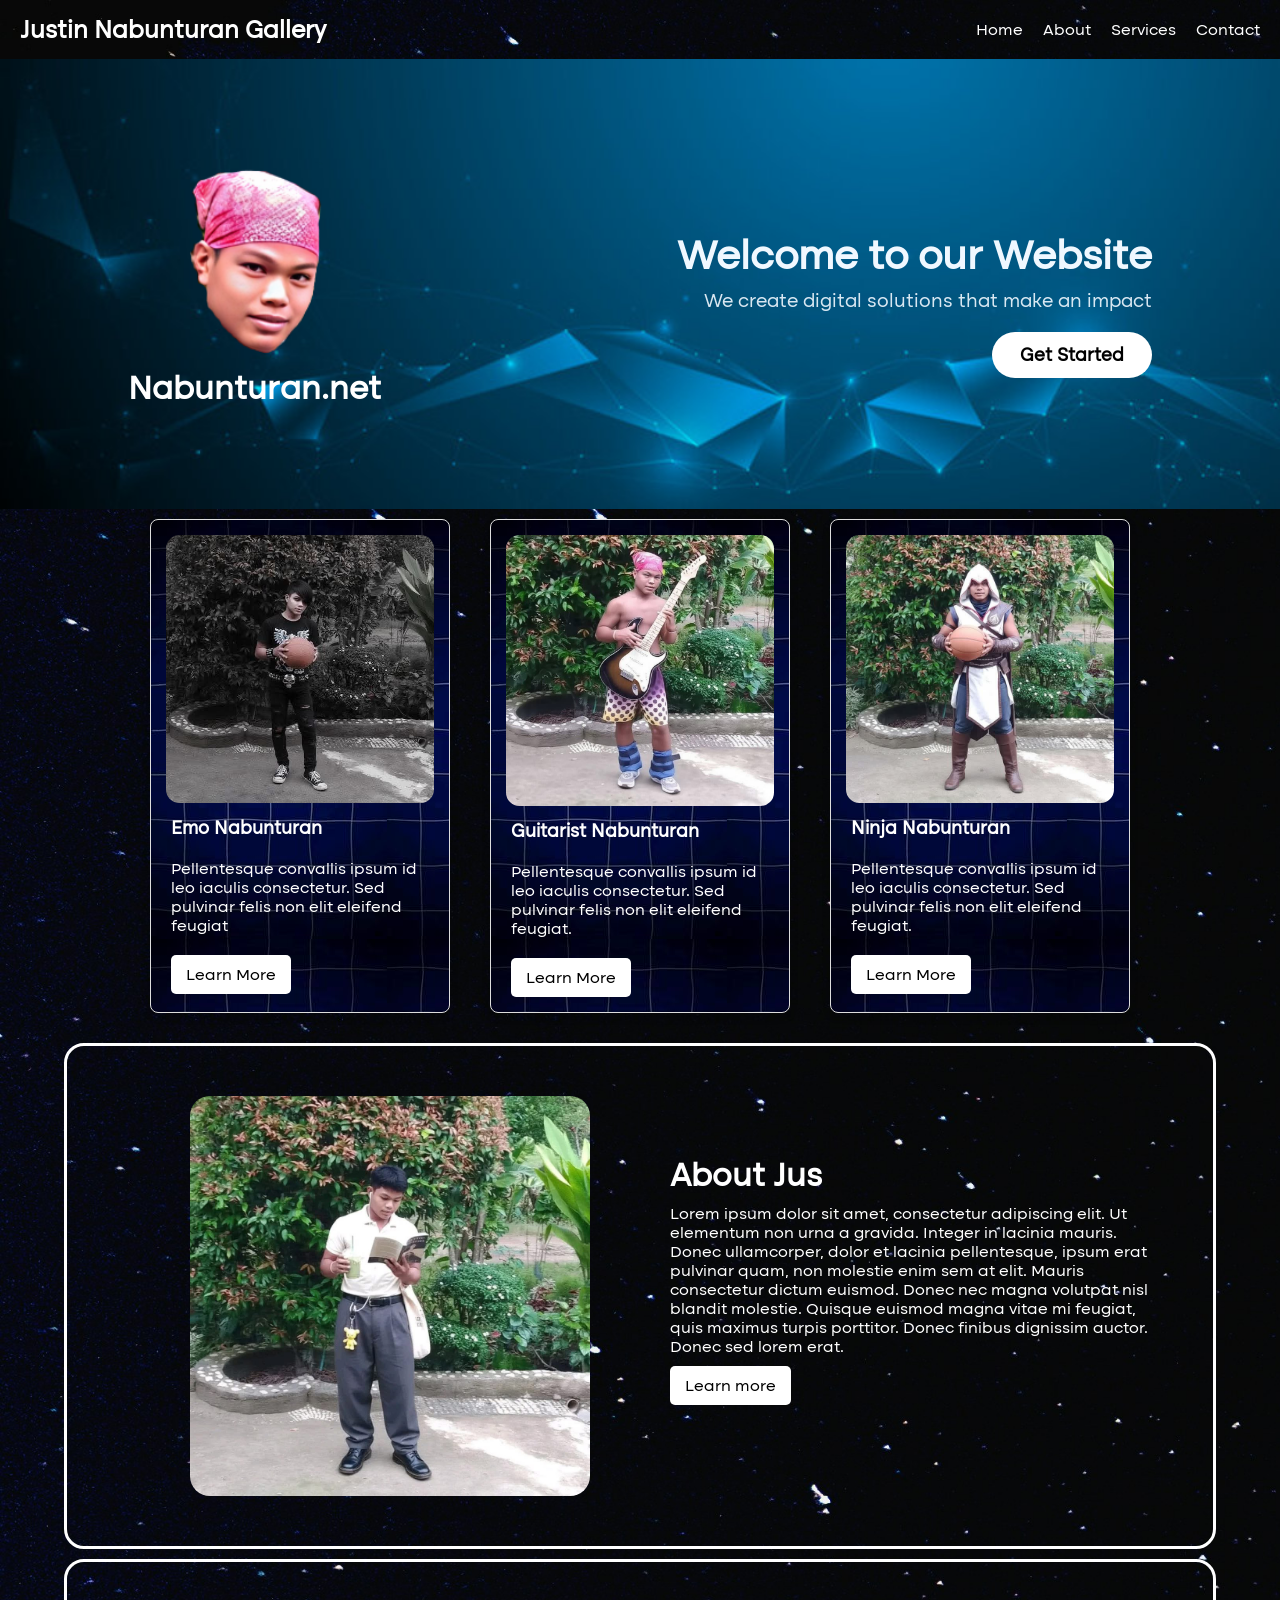
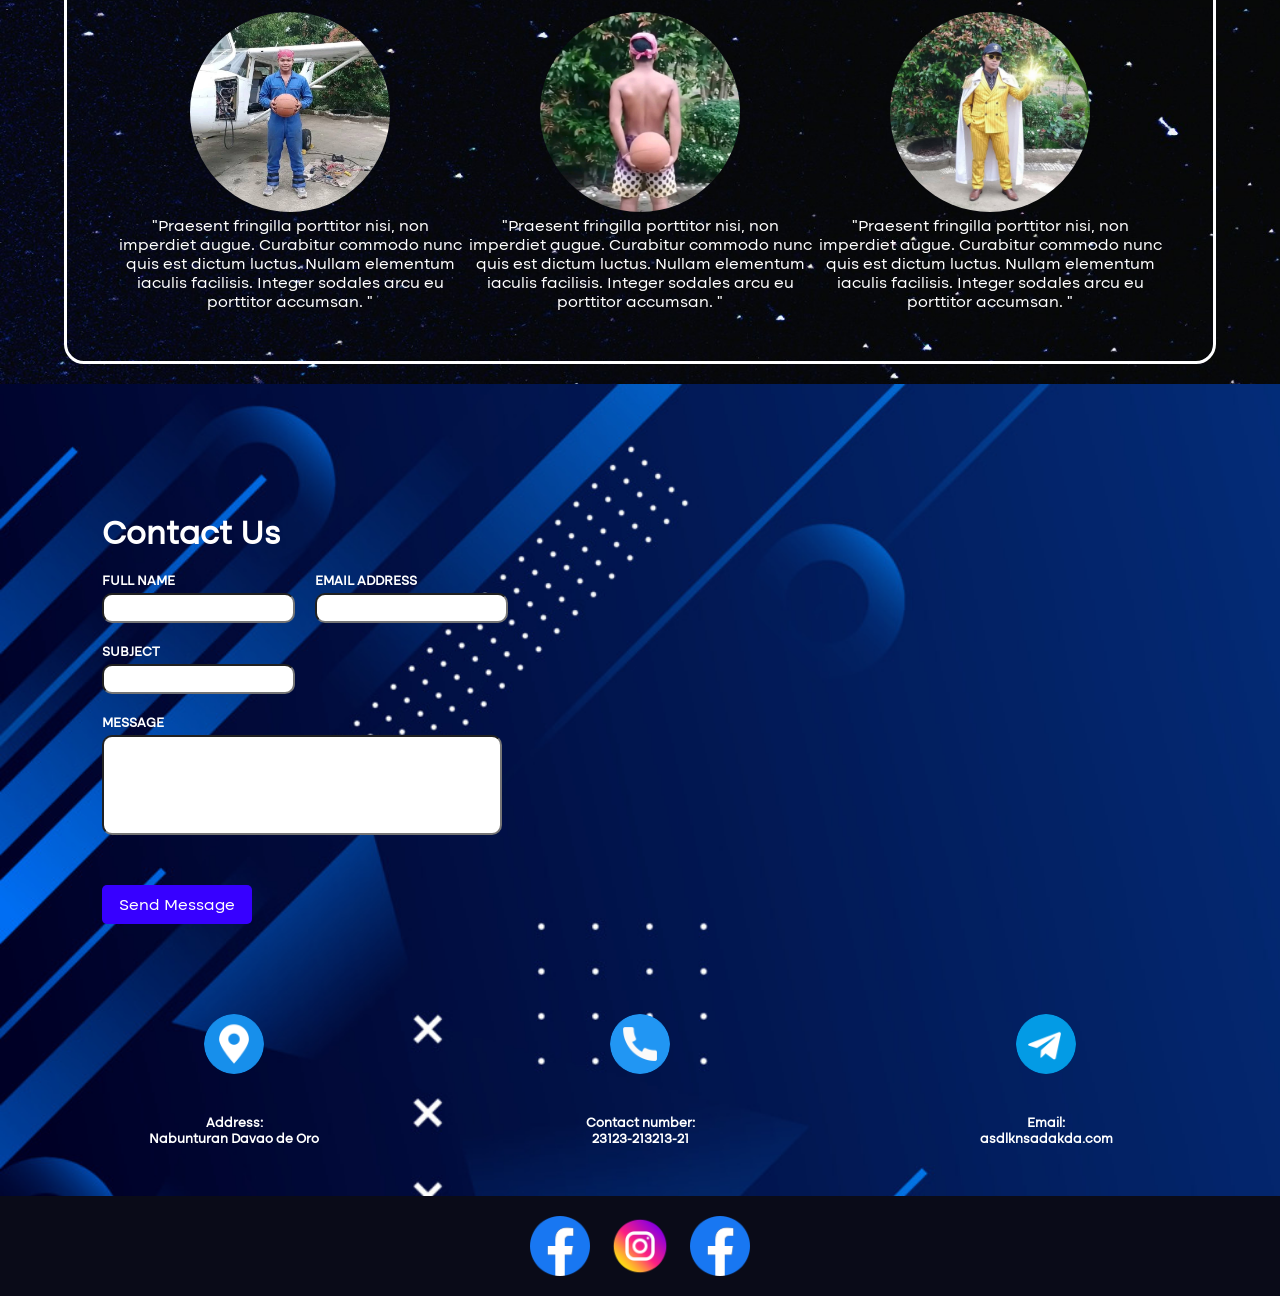
==== html/justin/index.html @ 05ebfe9b "Initial portfolio site with Vercel configuration" ====
<!DOCTYPE html>
<html lang="en">
<head>
    <meta charset="UTF-8">
    <meta name="viewport" content="width=device-width, initial-scale=1.0">
    <title>Nabunturan.net</title>
    <link rel="stylesheet" href="/css/justin/style.css">
    <link rel="icon" href="/src/images/justinHEad.png">
</head>
<body>
    <!-- Navigation -->
     <nav>
        <div class="logo">Justin Nabunturan Gallery</div>
        <ul id="nav-links">
            <li><a href="https://www.yesmagazine.org/wp-content/uploads/imports/f7e3d9e5685c48e1a55739184b8e040c.jpg">Home</a></li>
            <li><a href="#aboutus">About</a></li>
            <li><a href="https://pbs.twimg.com/media/GzfhfC9bkAAfN__.jpg">Services</a></li>
            <li><a href="https://encrypted-tbn0.gstatic.com/images?q=tbn:ANd9GcSH8PuspLZXo8sQLBUVv02Z9p0BjuOAchcGCg&s">Contact</a></li>
        </ul>

        <div class="menu-toggle" id="menu-toggle">
            <span></span>
            <span></span>
            <span></span>
        </div>

     </nav>

     
      <header>
        <div class="logo1">
            <img src="/src/images/justinHEad.png">

            <h1>Nabunturan.net</h1>
        </div>

        <div  class="banner-content">

            <h2>Welcome to our Website</h2>
        
            <p>We create digital solutions that make an impact</p>
            <a href="https://encrypted-tbn0.gstatic.com/images?q=tbn:ANd9GcTnVCYhr3T3TZ3KSzn79GBjmEs9EZqE75oayg&s"><button> Get Started</button> </a>

        </div>

    </header>


    <section class="cards">
        <div class="card">
            <div class="icon"> <img src="/src/images/emonabunturan.JPG" alt="pogi"></div>
            <h3>Emo Nabunturan </h3>
            <p>
                Pellentesque convallis ipsum id leo iaculis consectetur. Sed pulvinar felis non elit eleifend feugiat
            </p>
            <a href="#" class="btn">Learn More</a>
        </div>
        
        
        <div class="card">
            <div class="icon"> <img src="/src/images/guitar.JPG" alt="pogi"></div>
            <h3>Guitarist Nabunturan</h3>
            <p>
                Pellentesque convallis ipsum id leo iaculis consectetur. Sed pulvinar felis non elit eleifend feugiat.
            </p>
            <a href="#" class="btn">Learn More</a>
        </div>
        
         <div class="card">
            <div class="icon"> <img src="/src/images/ninja.JPG" alt="pogi"></div>
            <h3>Ninja Nabunturan</h3>
            <p>
                Pellentesque convallis ipsum id leo iaculis consectetur. Sed pulvinar felis non elit eleifend feugiat.
            </p>
            <a href="#" class="btn">Learn More</a>
        </div>
    </section>


    <div id="aboutus" class="about">

        <div class="aboutCont">
        <img src="/src/images/aboutJust.JPG" alt="aboutJUST">

        <div class="about_content">
        <h1>About Jus</h1>
        <p>Lorem ipsum dolor sit amet, consectetur adipiscing elit. Ut elementum non urna a gravida. Integer in lacinia mauris. Donec ullamcorper, dolor et lacinia pellentesque, ipsum erat pulvinar quam, non molestie enim sem at elit. Mauris consectetur dictum euismod. Donec nec magna volutpat nisl blandit molestie. Quisque euismod magna vitae mi feugiat, quis maximus turpis porttitor. Donec finibus dignissim auctor. Donec sed lorem erat.</p>

         <a href="#" class="btn1">Learn more</a>
         </div>
</div>

    </div>

    

<div class="testimonial"> 

  <div class="aboutCont">
<div class="testimony">

 
<img src="/src/images/erplayn.JPG" alt="baunt">

<p>"Praesent fringilla porttitor nisi, non imperdiet augue. Curabitur commodo nunc quis est dictum luctus. Nullam elementum iaculis facilisis. Integer sodales arcu eu porttitor accumsan. "</p>

 </div>

 <div class="testimony">

 
<img src="/src/images/justback.JPG" alt="baunt">

<p>"Praesent fringilla porttitor nisi, non imperdiet augue. Curabitur commodo nunc quis est dictum luctus. Nullam elementum iaculis facilisis. Integer sodales arcu eu porttitor accumsan. "</p>

 </div>
 <div class="testimony">

 
<img src="/src/images/animey.JPG" alt="baunt">

<p>"Praesent fringilla porttitor nisi, non imperdiet augue. Curabitur commodo nunc quis est dictum luctus. Nullam elementum iaculis facilisis. Integer sodales arcu eu porttitor accumsan. "</p>

 </div>
</div>


</div>






    <footer>
        
  
<div class="contactus">
<form action="">
    <div class="contacts">
        <h1>Contact Us</h1>
        <div class="form-row">
            <div class="form-column">
                <h5>FULL NAME</h5>
                <input class="hayt" type="text" >
            </div>
            <div class="form-column email">
                <h5>EMAIL ADDRESS</h5>
                <input class="hayt" type="email" >
            </div>
        </div>
        <div class="form-column">
            <h5>SUBJECT</h5>
            <input class="hayt"  type="text" >
        </div>
        <div class="form-column">
            <h5>MESSAGE</h5>
            <input class="mesej" type="text" >
        </div>
         <a href="#" class="btnM">Send Message</a>
    </div>
    </form>

    <iframe src="https://www.google.com/maps/embed?pb=!1m18!1m12!1m3!1d126571.02011747796!2d125.93069801292732!3d7.537368482058234!2m3!1f0!2f0!3f0!3m2!1i1024!2i768!4f13.1!3m3!1m2!1s0x32fc032cf6e4dbd3%3A0x84581f77a9efa0d1!2sNabunturan%2C%20Davao%20de%20Oro!5e0!3m2!1sen!2sph!4v1758262034088!5m2!1sen!2sph" width="600" height="450" style="border:0;" allowfullscreen="" loading="lazy" referrerpolicy="no-referrer-when-downgrade"></iframe>

    
</div>

<div class="details">

    <div class="detailCont">

    <img src="/src/images/location.png" alt="loclogo">
    <div class="detailtxt">
    <h5>Address: <p> Nabunturan Davao de Oro</p></h5>
    </div>
        </div>

        <div class="detailCont">

    <img src="/src/images/call.png" alt="loclogo">
    <div class="detailtxt">
    <h5>Contact number: <p> 23123-213213-21</p></h5>
    </div>
        </div>
        <div class="detailCont">

    <img src="/src/images/telegram.png  " alt="loclogo">
    <div class="detailtxt">
    <h5>Email: <p> asdlknsadakda.com</p></h5>
    </div>
        </div>

</div>
</div>



    <div class="tiilan">

        <img src="/src/images/facebook (3).png" alt="">
           <img src="/src/images/instagram.png" alt="">
              <img src="/src/images/facebook (3).png" alt="">

    </div>

    </footer>







     <!-- Banner
        <section class="banner">
                <h1>Welcome to My Website</h1>
                <p>This is a simple responsive navigation with a banner.</p>
        </section>

        <script>
            const menuToggle = document.getElementById("menu-toggle");
            const navLinks = document.getElementById("nav-links");

            menuToggle.addEventListener("click", () => {
                navLinks.classList.toggle("active");
            });
        </script> -->
</body>
</html>
---- css/justin/style.css ----
@font-face {
  font-family: 'altone';
  src: url('/src/fonts/Altone Trial-Regular.ttf') format('truetype');
  font-weight: normal;
  font-style: normal;
}
*{
    margin: 0;
    padding: 0;
    box-sizing: border-box;
}
body{
    background-image: url(/src/images/body.jpg);
    background-size: cover;
    font-family: Arial, sans-serif;
}

nav{
    display: flex;
    justify-content: space-between;
    align-items: center;
    padding: 15px 20px;
    position: relative;
    z-index: 1000;
    font-family: 'altone', sans-serif;
}

nav .logo{
    color: #fff;
    font-size: 1.5rem;
    font-weight: bold;
}

nav ul{
    list-style: none;
    display: flex;
    gap: 20px;
    transition: max-height 0.3s ease-in-out;
}

nav ul li a{
    text-decoration: none;
    color: white;
    font-size: 1rem;
    transition: color 0.3s;
}

nav ul li a:hover{
    color: #1e90ff;
}


.menu-toggle{
    display: none;
    flex-direction: column;
    cursor: pointer;
}

.menu-toggle span{
    height: 3px;
    width: 25px;
    background: white;
    margin: 4px 0;
    border-radius: 5px;
    transition: 0.3s;
}


.banner{
    background-image: url(/src/images/banner.jpg);
    background-size: cover;
    color: white;
    text-align: center;
    padding: 100px 20px;
}
.banner h1{
    font-family: 'altone', sans-serif;
    font-size: 2.5rem;
}

.banner p{
    font-family: 'altone', sans-serif;
    margin-top: 10px;
    font-size: 1.2rem;
}


@media (max-width: 768px){
    nav ul{
        position: absolute;
        top: 60px;
        left: 0;
        width: 100%;
        flex-direction: column;
        background: url(/src/images/body.jpg);
        overflow: hidden;
        max-height: 0;
    }
    nav ul.active{
        max-height: 500px; 
    }
    nav ul li{
        width: 100%;
    }
    nav ul li a{
        display: block;
        padding: 15px;
        border-top: 1px solid #333;
    }
    .menu-toggle{
        display: flex;
    }
}header{


color: wheat;
height: 50vh;
display: flex;
align-items: center;
justify-content: space-between;
padding: 40px 10px;
}.logo{

    display: flex;
    flex-direction: column;
    align-items: flex-start;
    gap: 10px;
}header{
    background-image: url(/src/images/ban_er.jpg);
    background-size: cover;
    color: black;
    align-items: flex-start;
    height: 50vh;
    display: flex;
    align-items: center;
    justify-content: space-between;
    padding: 40px 10%;

}
.logo1{
    width: 300px;
    display: flex;
    flex-direction: column;
    align-items: flex-start;
    justify-content: center;
    gap: 10px;
   

}.logo1 h1{
    color: #fff;
    font-family: 'altone', sans-serif;
}

.logo1 img{
    margin-left: 50px;
    height: auto;
}
button{
    align-items: center;
    border-radius: 10px;
    background: red; 
    margin-right: 150px;
}
.banner-content{
    text-align: right;
    max-width: 500px; 

}
.banner-content h2 {
    font-size: 2.5rem;
    color: aliceblue;
    margin-top: 40px;
    font-family: 'altone', sans-serif;
    margin-bottom: 10px;
    text-align: right;

}
.banner-content p{
     text-align: right;
     font-family: 'altone', sans-serif;
    color: aliceblue;
    font-size: 1.2rem;
    opacity: 0.9;
    margin-bottom: 20px;
}
.banner-content button{
    background: white;
    font-family: 'altone', sans-serif;
    color: black;
    padding: 12px 28px;
    border: none;
    border-radius: 30px;
    font-size: 1.1rem;
    font-weight: bold;
    cursor: pointer;
    transition: 0.3s ease;
    margin-left: auto;
    margin-right: 0;
}
.banner-content button:hover{
    background: white;
}.logo h1{

    color: #fff;


}.cards {
  display: flex;
  flex-wrap: wrap; 
  gap: 20px; 
  justify-content: center; 
}

.card {
  width: 300px;
  background-image: url(/src/images/cardbg.jpg);
  border: 1px solid #ddd;
  border-radius: 8px;
  padding: 15px;
  box-shadow: 0 4px 8px rgba(0, 0, 0, 0.1);
  float: left; 
  margin: 10px;
  transition: transform 0.3s ease;
}



.card .icon img {
  width: 100%;
  border-radius: 5%;
}

.card h3 {
  margin-top: 10px;
  font-size: 18px;
  font-family: 'altone', sans-serif;
  color: #fff;
  margin-left: 5px;
}

.card p {
  font-family: 'altone', sans-serif;
  padding: 5px;
  color: #fff;
  margin: 15px 0;
}

.btn {
  display: inline-block;
  background-color: #fff;
  color: rgb(0, 0, 0);
  margin-left: 5px;
  padding: 10px 15px;
  text-decoration: none;
  font-family: 'altone', sans-serif;
  border-radius: 5px;
  text-align: center;
  transition: background-color 0.3s ease;
}

.btn:hover {
  background-color: darkgreen;

}.aboutCont {
    justify-content: center;
    border-radius: 20px;
    width: 90%;
    border-width: 3px;
    border-color: #fff;
    border-style: solid;
    display: flex;
}
.about{

  margin-top: 20px;
  background-size: cover;
  display: flex;
  flex-wrap: wrap; 
  gap: 20px; 
  justify-content: center; 



}.about img{
    padding: 50px;
    width: 500px;
    height: 500px;
    display: flex;
    flex-direction: column;
    align-items: flex-start;
    justify-content: center;
    gap: 10px;
    border-radius: 70px;
}.about_content {
    
    margin-top: 80px;
    color: #fff;
     padding: 30px;
    width: 500px;
    height: 300px;
    display: flex;
    flex-direction: column;
    align-items: flex-start;
    font-family: 'altone', sans-serif;
    gap: 10px;

}.about p{


 color: #fff;
    width: 500px;
    height: 500px;
    display: flex;
    font-family: 'altone', sans-serif;



}.btn1{

  text-decoration: none;
  background-color: #fff;
  color: rgb(0, 0, 0);
  padding: 10px 15px;
  font-family: 'altone', sans-serif;
  border-radius: 5px;
  transition: background-color 0.3s ease;


}.testimonial{
   margin-top: 10px; 
    height: auto;
  display: flex;
  flex-wrap: wrap; 
  gap: 50px; 
  justify-content: center; 
  margin-bottom: 10px;


}.testimonial img{
    border-radius: 50%;
    width: 200px;

}.testimonial p{

    color: #fff;
 
 


}.testimony{
    
    margin-top: 50px;
    font-family: 'altone', sans-serif;
    width: 350px;
    height: auto;
    text-align: center;
    margin-bottom: 50px;   

}
.contactus {

    font-family: 'altone', sans-serif;
    color: #fff;
    flex-wrap: wrap;
    justify-content: center;
    display: flex; 
}footer{
    margin-top: 20px;
    flex-wrap: wrap;
    color: #fff;
    background-image: url(/src/images/abstract.jpg);
    background-size: cover;
}

.contacts {
    flex-wrap: wrap;
    margin-top: 80px;
    padding: 50px;
    display: flex;
    flex-direction: column;
}

.form-row {
    color: white;
    display: flex;
    justify-content: space-between;
    align-items: center;
    flex-wrap: wrap;
    margin-bottom: px;
}

.form-column {
    color: white;
    flex-wrap: wrap;
    margin-right: 20px;
}

.email {

    flex-wrap: wrap;
   ;

}h1{
    color: white;
   
}

h5 {
    margin: 5px 0;
    margin-top: 20px;
    color: white;
}

p {
    color: white;
    margin: 0;
    padding: 0;
}.btnM{
    flex-wrap: wrap;
  width: 150px;
  text-decoration: none;
  background-color: #3700ff;
  color: rgb(255, 255, 255);
  padding: 10px 15px;
  font-family: 'altone', sans-serif;
  border-radius: 5px;
  transition: background-color 0.3s ease;
  text-align: center;
  margin-top: 50px;


}iframe{

    
    border-radius: 10px;
    margin-top: 50px;
    margin-left: 50px;
    border: black;
    

}.details img{

padding: 20px;
border-radius: 50%;
    width: 100px;
}.details h5{


   
    font-family: 'altone', sans-serif;
    width: 400px;
   
    text-align: center;
    margin-bottom: 50px;

}.details{
    
     margin-top: 20px;
    justify-content: center;
    display: flex;
    gap: 56px;
    flex-wrap: wrap;
    
   
}.detailCont{
    
  height: auto;
  display: flex;
  flex-wrap: wrap; 
  justify-content: center; 
  width: 350px;
    

}.detailCont p{
   
  color: white;
}.detailtxt{
    
    flex-direction: column;

}.mesej{
   
    width: 400px;
    height: 100px;
}input{
    padding: 10px;
    border-radius: 10px;


}.hayt{
    height: 30px;
}.tiilan{

height: 100px;
background-color: #0a0b18;
gap: 20px;
display: flex;
flex-wrap: wrap;
justify-content: center;
}.tiilan img{
margin-top: 20px;
width: 60px;
height: 60px;

}
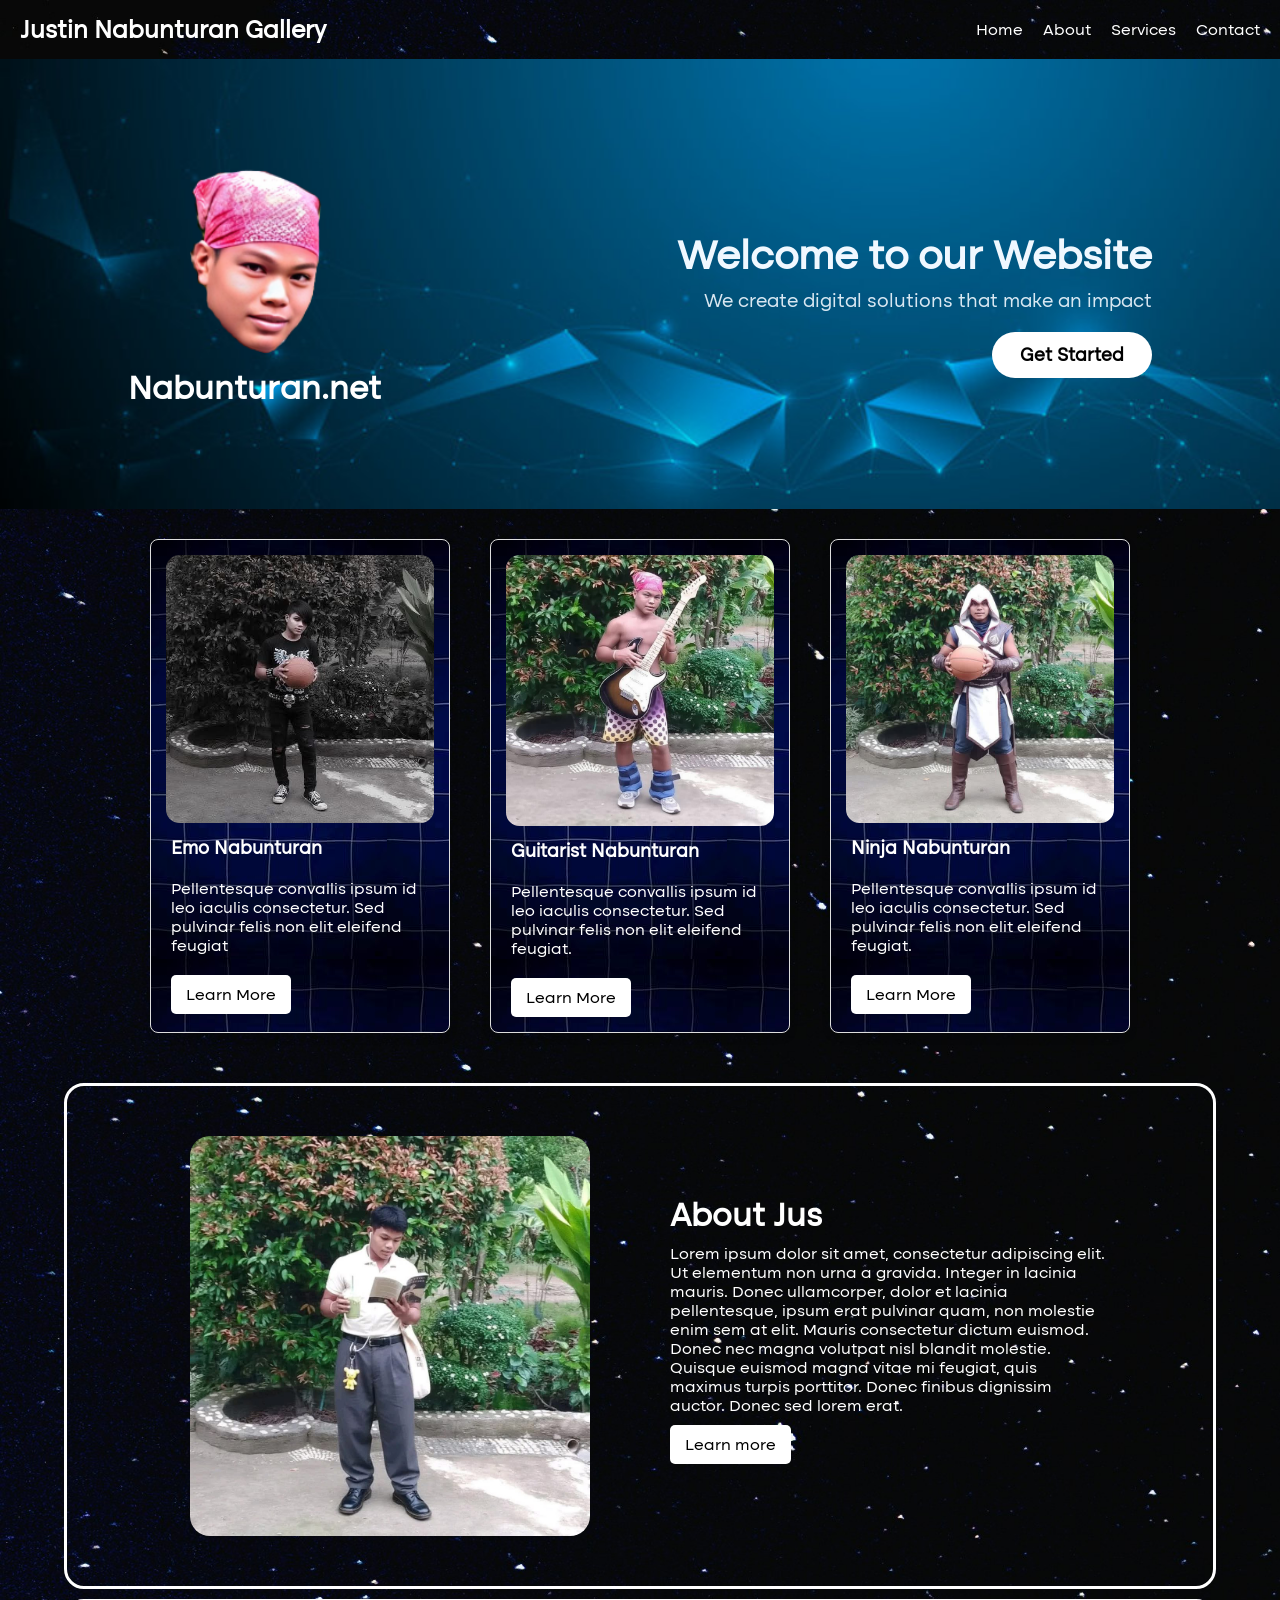
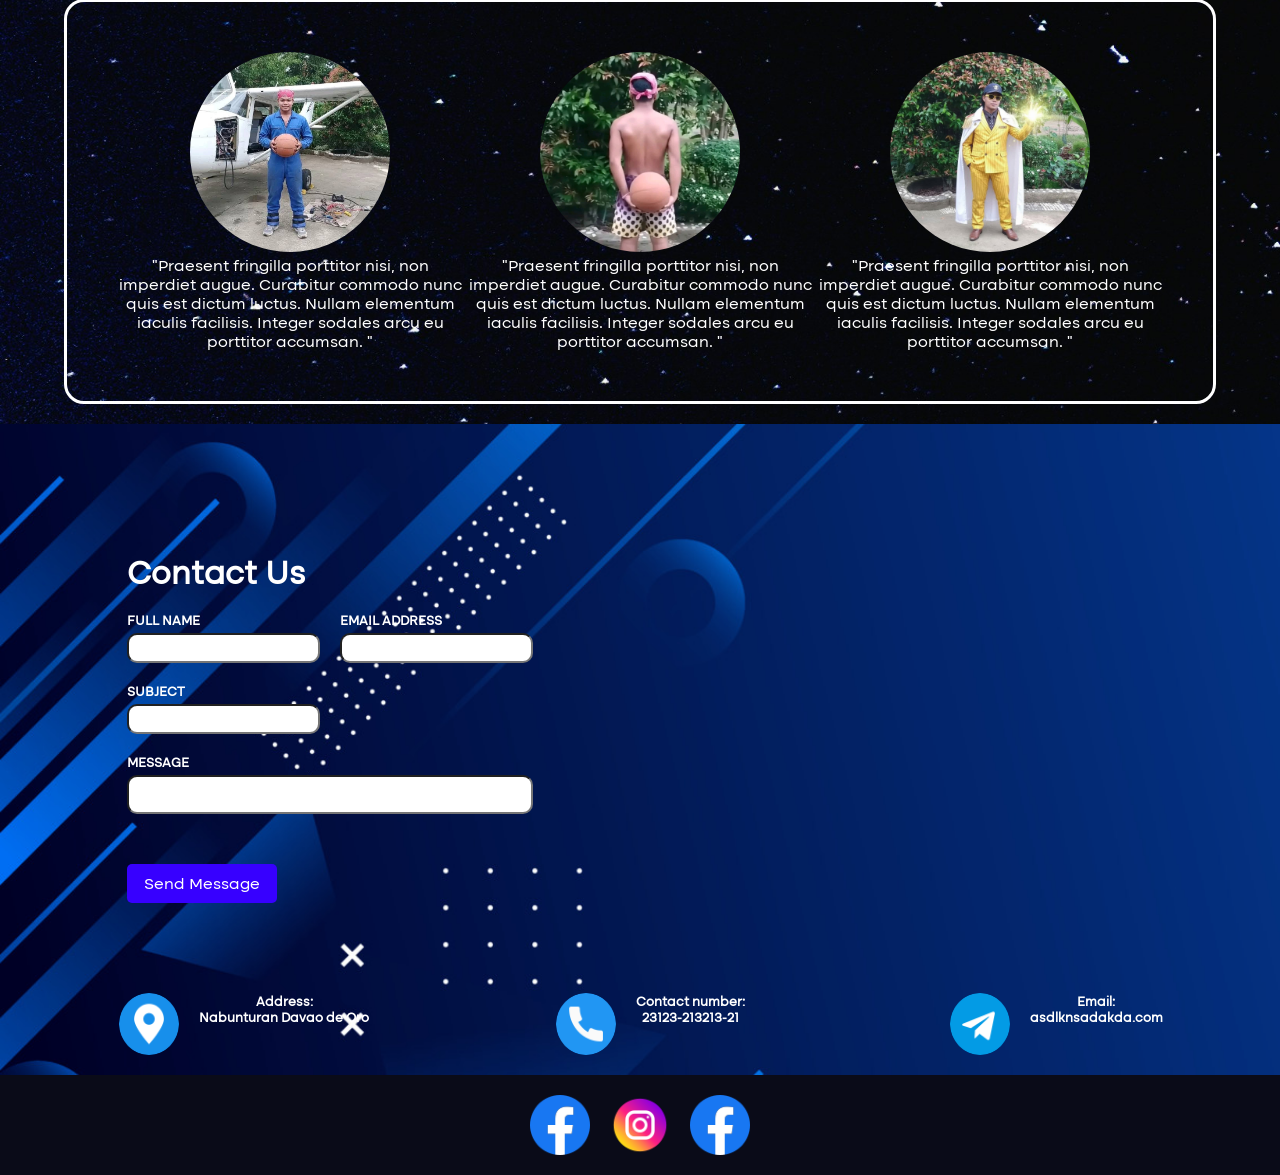
==== commit f55b2bc6: "Make portfolio pages responsive" ====
--- a/html/justin/index.html
+++ b/html/justin/index.html
@@ -5,9 +5,10 @@
     <meta name="viewport" content="width=device-width, initial-scale=1.0">
     <title>Nabunturan.net</title>
     <link rel="stylesheet" href="/css/justin/style.css">
+    <link rel="stylesheet" href="/css/responsive.css">
     <link rel="icon" href="/src/images/justinHEad.png">
 </head>
-<body>
+<body class="justin-page">
     <!-- Navigation -->
      <nav>
         <div class="logo">Justin Nabunturan Gallery</div>
@@ -227,4 +228,4 @@
             });
         </script> -->
 </body>
-</html>+</html>
--- a/css/responsive.css
+++ b/css/responsive.css
@@ -0,0 +1,76 @@
+/* Responsive overrides for every standalone page in this portfolio. */
+img, video, iframe { max-width: 100%; }
+
+/* Portfolio and SecondLife */
+.portfolio-page .navbar { padding-inline: clamp(1.25rem, 8vw, 20rem); }
+.portfolio-page .container { max-width: 1350px; padding-inline: clamp(1.25rem, 4vw, 2.5rem); }
+.portfolio-page .hero { margin-top: clamp(7rem, 18vw, 18.75rem); margin-bottom: clamp(4.5rem, 16vw, 18rem); margin-left: 0; }
+.portfolio-page .hero h1 { font-size: clamp(3rem, 10vw, 7.5rem); overflow-wrap: anywhere; }
+.portfolio-page .hero #clark { font-size: clamp(3.25rem, 12vw, 9.375rem); }
+.portfolio-page .hero p, .portfolio-page .dark-section p { font-size: clamp(1rem, 2.5vw, 2.1875rem); }
+.portfolio-page .dark-section, .portfolio-page #works, .portfolio-page #services, .portfolio-page #promo, .portfolio-page #contact { padding: clamp(4rem, 10vw, 10rem) clamp(1.25rem, 8vw, 20rem) clamp(3.75rem, 8vw, 7.5rem); }
+.portfolio-page .dark-section h2, .portfolio-page #promo h2, .portfolio-page #contact h2 { font-size: clamp(3rem, 10vw, 7.5rem); margin-bottom: clamp(2.5rem, 7vw, 5.625rem); overflow-wrap: anywhere; }
+.portfolio-page .pogi, .portfolio-page .SL { width: min(100%, 35.625rem); height: auto; object-fit: cover; }
+.portfolio-page .sec, .portfolio-page .works-container { gap: clamp(1.5rem, 5vw, 3.125rem); }
+.portfolio-page .project-title { font-size: clamp(1.8rem, 5vw, 3rem); }
+.portfolio-page .logofolio-title { font-size: clamp(2.5rem, 9vw, 6.25rem); margin-left: 0; }
+.portfolio-page .logofolio-desc { margin-left: 0; font-size: clamp(1rem, 2.5vw, 1.25rem); }
+
+@media (max-width: 900px) {
+  .portfolio-page .sec, .portfolio-page .works-container { flex-direction: column; }
+  .portfolio-page .services-container, .portfolio-page .skills-section { grid-template-columns: 1fr; gap: 2rem; }
+  .portfolio-page .skills-section { margin-top: 4rem; }
+  .portfolio-page .skill-block, .portfolio-page .skills-list { margin-bottom: 2.5rem; }
+}
+@media (max-width: 600px) {
+  .portfolio-page .side-menu { width: min(20rem, 90vw); }
+  .portfolio-page .service, .portfolio-page .logo-card { padding: 1.25rem; }
+  .portfolio-page .social-links { gap: .65rem; }
+}
+
+/* Justin Nabunturan gallery */
+.justin-page, .justin-way, .justin-cards { overflow-x: hidden; }
+.justin-page .cards, .justin-cards .cards { padding: 1.25rem; }
+.justin-page .card, .justin-cards .card { width: min(100%, 18.75rem); }
+.justin-page .aboutCont { max-width: 90%; }
+.justin-page .about img { width: min(100%, 31.25rem); height: auto; }
+.justin-page .about_content, .justin-page .about p, .justin-page .details h5, .justin-page .mesej { width: min(100%, 31.25rem); height: auto; }
+.justin-page iframe { width: min(100%, 37.5rem); margin: 1.5rem 0; }
+.justin-cards .tiktok-embed { width: calc(100% - 2rem) !important; min-width: 0 !important; margin-inline: auto !important; }
+@media (max-width: 768px) {
+  .justin-page nav { flex-wrap: wrap; }
+  .justin-page header, .justin-way header { height: auto; min-height: 0; flex-direction: column; align-items: center; padding: 3rem 1.25rem; text-align: center; }
+  .justin-page .logo1, .justin-way .logo { width: 100%; align-items: center; }
+  .justin-page .logo1 img { margin-left: 0; max-width: 9rem; }
+  .justin-page .banner-content, .justin-page .banner-content h2, .justin-page .banner-content p { text-align: center; }
+  .justin-page .banner-content button { margin: 0; }
+  .justin-page .aboutCont { flex-direction: column; align-items: center; }
+  .justin-page .about img { padding: 1.25rem; border-radius: 2rem; }
+  .justin-page .about_content { margin-top: 0; padding: 1.25rem; }
+  .justin-page .contacts { padding: 1.5rem; }
+}
+
+/* SSS information, application, and status pages */
+.sss-info, .sss-form, .sss-status { min-height: 100vh; overflow-x: hidden; }
+.sss-info { display: block; padding: 0; background: linear-gradient(to bottom, #0035aa, #9da8be); }
+.sss-info header { height: auto; padding: 7rem clamp(1.25rem, 6vw, 6rem) 3rem; text-align: center; }
+.sss-info header h1 { font-size: clamp(1.5rem, 4vw, 2.5rem); line-height: 1.35; }
+.sss-info nav { padding: .75rem clamp(1rem, 4vw, 3rem); }
+.sss-info nav ul { gap: .75rem; justify-content: space-between; flex-wrap: wrap; }
+.sss-info nav li { margin: 0; }
+.sss-info nav li:first-child { margin-right: auto; }
+.sss-info nav img { width: min(10rem, 36vw); height: auto; }
+.sss-info nav button { padding: .7rem 1rem; font-size: .95rem; }
+.sss-info main { width: min(100% - 2.5rem, 60rem); margin: 2rem auto 3rem; gap: 1.5rem; }
+.sss-info main ul, .sss-info main > p, .sss-info main > h1, .sss-info main > h3 { width: 100%; margin: 0; padding: 1.5rem; border-radius: 1rem; background: #fff; text-align: left; }
+.sss-info main h1 { font-size: clamp(1.35rem, 4vw, 2rem); margin-bottom: 1rem; }
+.sss-info main h3 { font-size: clamp(1rem, 2.5vw, 1.15rem); line-height: 1.6; }
+.sss-form, .sss-status { height: auto; min-height: 100vh; padding: 5.5rem 1rem 2rem; }
+.sss-form .container, .sss-status .status-container { width: min(100%, 43.75rem); margin: 0 auto; }
+.sss-status .status-container { padding: clamp(1rem, 4vw, 2rem); }
+.sss-form .button input { min-height: 2.8rem; width: 100%; }
+@media (max-width: 584px) {
+  .sss-info nav ul { justify-content: center; }
+  .sss-info nav li:first-child { width: 100%; margin-right: 0; }
+  .sss-form .container { padding: 1.25rem; }
+}
